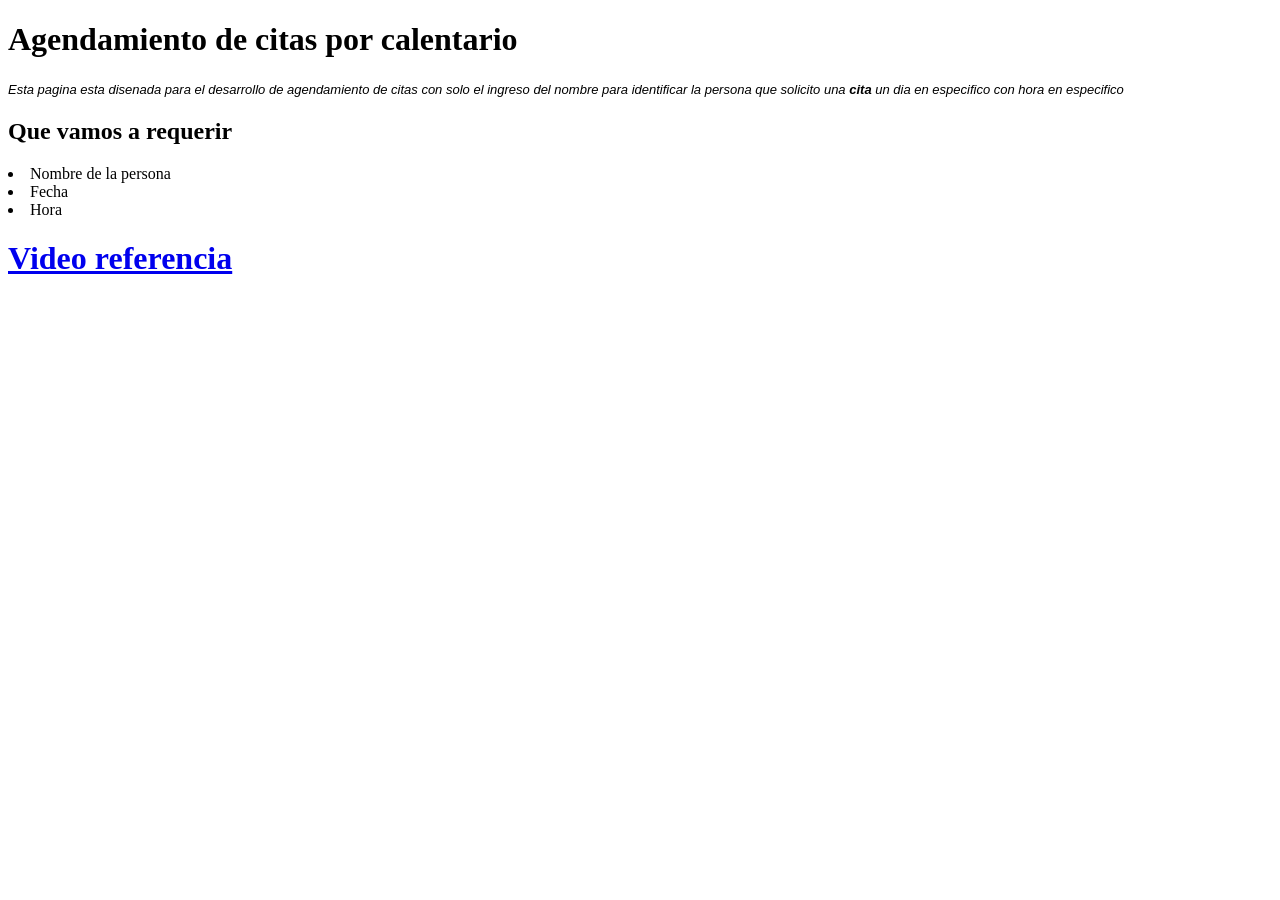
==== ejercicios/incio.html @ a445b805 "Primer commit: estructura inicial del proyecto" ====
<!DOCTYPE html>
<html>
    <head>
        <title> Agendamiento de Citas</title>
        <link rel="stylesheet" href="styles.css">
    </head>
    <body>
        <h1>Agendamiento de citas por calentario</h1>
        <p1>Esta pagina esta disenada para el desarrollo de agendamiento de citas 
            con solo el ingreso del nombre para identificar la persona que solicito
            una <b>cita</b> un dia en especifico con hora en especifico
        </p1>
        <p2>
            <h2>Que vamos a requerir</h2>
            <li>Nombre de la persona</li>
            <li>Fecha</li>
            <li>Hora</li>
        </p2>
        <h1>
            <a href="https://www.youtube.com/watch?v=ELSm-G201Ls&t=3504s">Video referencia</a>
        </h1>
    </body>
</html>
---- ejercicios/styles.css ----
p1{
    /*color:rgb(162, 255, 0);*/
    font-family: sans-serif;
    font-size:13px;
    font-weight: 200;
    font-style: italic;
}
span{
    color:red
}
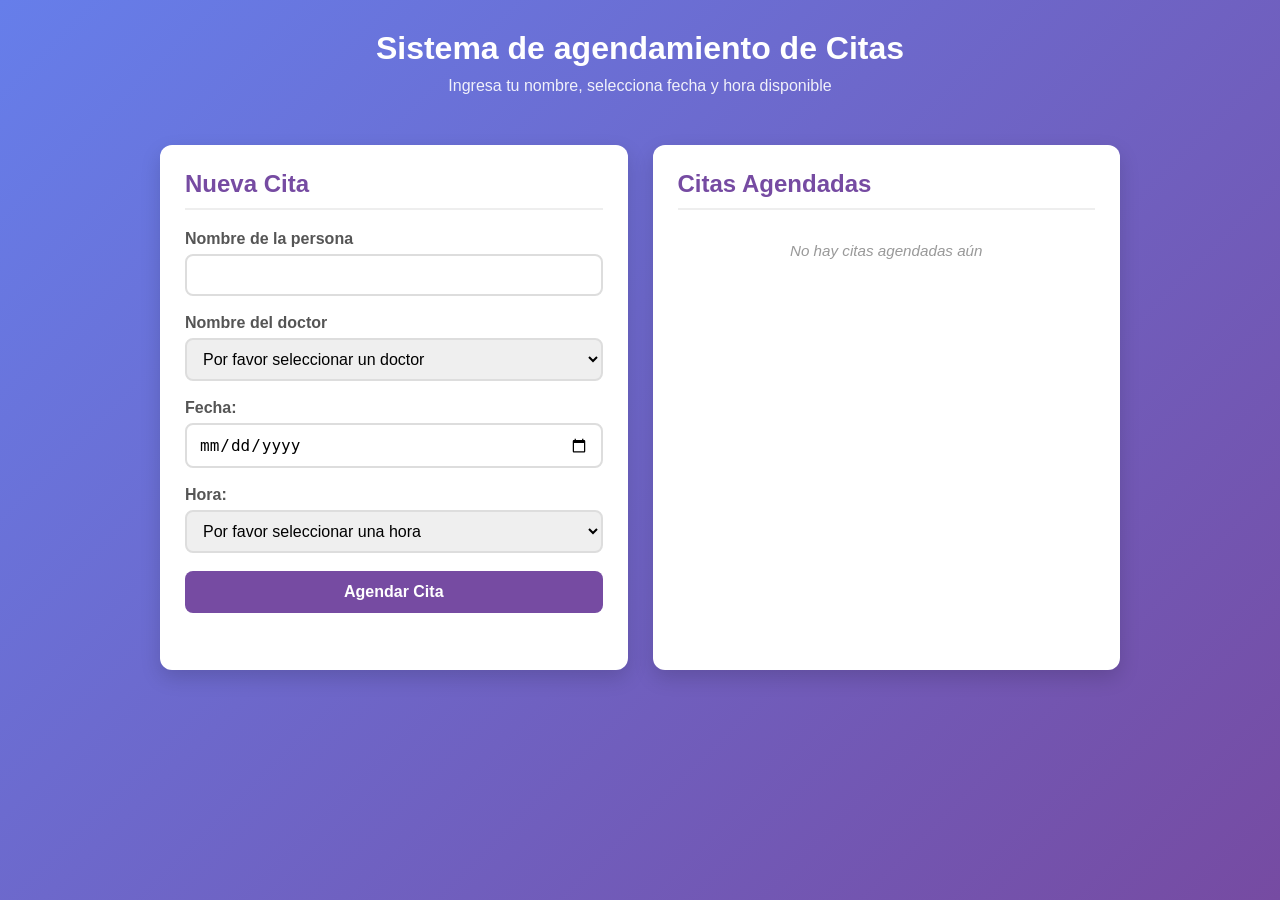
==== commit 6b680551: "Implementacion de TDA y funciones JS" ====
--- a/ejercicios/incio.html
+++ b/ejercicios/incio.html
@@ -1,23 +1,67 @@
 <!DOCTYPE html>
-<html>
+<html lang="es">
     <head>
+        <meta charset="UTF-8">
+        <meta name="viewport" content="width=device-width, initial-scale=1.0">
         <title> Agendamiento de Citas</title>
         <link rel="stylesheet" href="styles.css">
     </head>
     <body>
-        <h1>Agendamiento de citas por calentario</h1>
-        <p1>Esta pagina esta disenada para el desarrollo de agendamiento de citas 
-            con solo el ingreso del nombre para identificar la persona que solicito
-            una <b>cita</b> un dia en especifico con hora en especifico
-        </p1>
-        <p2>
-            <h2>Que vamos a requerir</h2>
-            <li>Nombre de la persona</li>
-            <li>Fecha</li>
-            <li>Hora</li>
-        </p2>
-        <h1>
-            <a href="https://www.youtube.com/watch?v=ELSm-G201Ls&t=3504s">Video referencia</a>
-        </h1>
+        <header>
+            <h1>Sistema de agendamiento de Citas</h1>
+            <p class="subtitulo">Ingresa tu nombre, selecciona fecha y hora disponible</p>
+        </header>
+        <main class="contenedor">
+            <section class="formulario">
+                <h2>Nueva Cita</h2>
+
+                <div class="campo">
+                    <label for="nombre">Nombre de la persona</label>
+                    <input type="text" id="nombre" required>
+                </div>
+
+                <div class="campo">
+                    <label for="doctor">Nombre del doctor</label>
+                    <select type="text" id="doctor" required>
+                        <option value="">Por favor seleccionar un doctor</option>
+                        <option value="Alejandro">Alejandro</option>
+                        <option value="Felipe">Felipe</option>
+                        <option value="Nicolas">Nicolas</option>
+                    </select>
+                </div>
+
+                <div class="campo">
+                    <label for="fecha">Fecha:</label>
+                    <input type="date" id="fecha" required>
+                </div>
+
+                <div class="campo">
+                    <label for="hora">Hora:</label>
+                    <select  id="hora" required>
+                        <option value="">Por favor seleccionar una hora</option>
+                        <option value="08:00">08:00 AM</option>
+                        <option value="09:00">09:00 AM</option>
+                        <option value="10:00">10:00 AM</option>
+                        <option value="11:00">11:00 AM</option>
+                        <option value="14:00">02:00 PM</option>
+                        <option value="15:00">03:00 PM</option>
+                        <option value="16:00">04:00 PM</option>
+                        <option value="17:00">05:00 PM</option>
+                    </select>
+                </div>
+
+                <button type="button" onclick="agendarCita()">Agendar Cita</button>
+                <p id="mensaje" class="mensaje"></p>
+            </section>
+
+            <!--citas agendadas-->
+            <section class="lista-citas">
+                <h2>Citas Agendadas</h2>
+                <ul id="listaCitas">
+                    <li class="vacio">No hay citas agendadas aún</li>
+            </ul>
+        </section>
+        </main>
+        <script src="script.js"></script>
     </body>
 </html>
--- a/ejercicios/styles.css
+++ b/ejercicios/styles.css
@@ -1,10 +1,139 @@
-p1{
-    /*color:rgb(162, 255, 0);*/
-    font-family: sans-serif;
-    font-size:13px;
-    font-weight: 200;
+* {
+    margin: 0;
+    padding: 0;
+    box-sizing: border-box;
+}
+body {
+    font-family: 'Segoe UI', sans-serif;
+    background: linear-gradient(135deg, #667eea 0%, #764ba2 100%);
+    min-height: 100vh;
+    color: #333;
+}
+header {
+    text-align: center;
+    padding: 30px 20px;
+    color: white;
+}
+header h1 {
+    font-size: 2rem;
+    margin-bottom: 10px;
+}
+.subtitulo {
+    font-size: 1rem;
+    opacity: 0.9;
+}
+
+.contenedor {
+    display: grid;
+    grid-template-columns: 1fr 1fr;
+    gap: 25px;
+    max-width: 1000px;
+    margin: 0 auto;
+    padding: 20px;
+}
+@media (max-width: 700px) {
+    .contenedor {
+        grid-template-columns: 1fr;
+    }
+}
+.formulario,
+.lista-citas {
+    background: white;
+    border-radius: 12px;
+    padding: 25px;
+    box-shadow: 0 8px 20px rgba(0,0,0,0.15);
+}
+h2 {
+    color: #764ba2;
+    margin-bottom: 20px;
+    border-bottom: 2px solid #eee;
+    padding-bottom: 10px;
+}
+
+.campo {
+    margin-bottom: 18px;
+}
+
+.campo label {
+    display: block;
+    margin-bottom: 6px;
+    font-weight: 600;
+    color: #555;
+}
+
+.campo input,
+.campo select {
+    width: 100%;
+    padding: 10px 12px;
+    border: 2px solid #ddd;
+    border-radius: 8px;
+    font-size: 1rem;
+    transition: border-color 0.3s;
+}
+
+.campo input:focus,
+.campo select:focus {
+    outline: none;
+    border-color: #764ba2;
+}
+
+button {
+    width: 100%;
+    padding: 12px;
+    background: #764ba2;
+    color: white;
+    border: none;
+    border-radius: 8px;
+    font-size: 1rem;
+    font-weight: 600;
+    cursor: pointer;
+    transition: background 0.3s;
+}
+
+button:hover {
+    background: #5a3780;
+}
+
+.mensaje {
+    margin-top: 12px;
+    text-align: center;
+    font-weight: 600;
+    min-height: 20px;
+}
+
+.mensaje.exito { color: #2e7d32; }
+.mensaje.error { color: #c62828; }
+
+#listaCitas {
+    list-style: none;
+}
+
+#listaCitas li {
+    background: #f5f3fa;
+    border-left: 4px solid #764ba2;
+    padding: 12px 15px;
+    margin-bottom: 10px;
+    border-radius: 6px;
+    font-size: 0.95rem;
+}
+
+#listaCitas li.vacio {
+    background: transparent;
+    border: none;
+    color: #999;
+    text-align: center;
     font-style: italic;
 }
-span{
-    color:red
+
+#listaCitas li .nombre {
+    font-weight: 700;
+    color: #764ba2;
+}
+
+footer {
+    text-align: center;
+    padding: 20px;
+    color: white;
+    opacity: 0.8;
+    font-size: 0.9rem;
 }
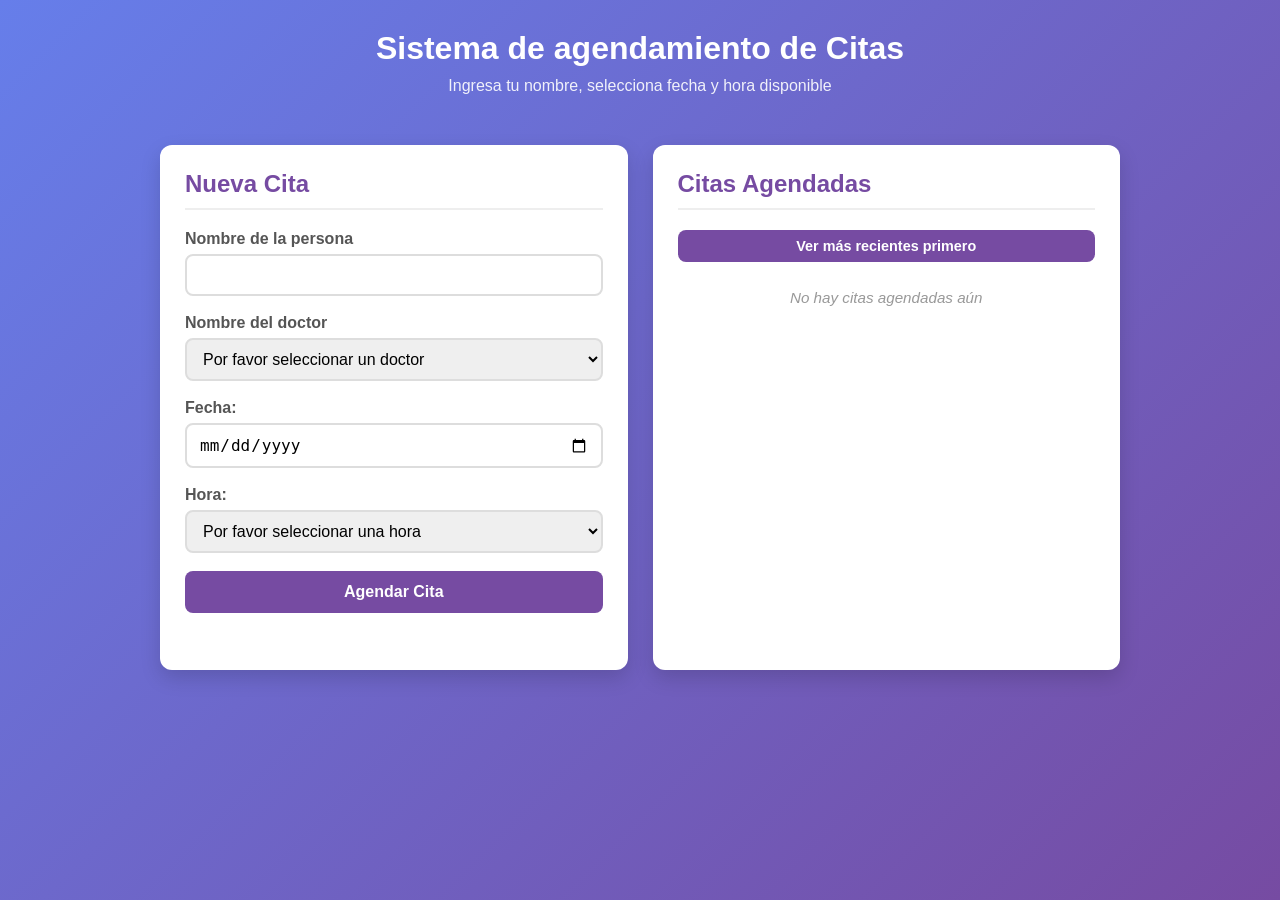
==== commit d788c31b: "Implementacion del sistema para validar la informacion, no se tenga informacion repetida, en el caso" ====
--- a/ejercicios/incio.html
+++ b/ejercicios/incio.html
@@ -22,11 +22,12 @@
 
                 <div class="campo">
                     <label for="doctor">Nombre del doctor</label>
-                    <select type="text" id="doctor" required>
+                    <select id="doctor" required>
                         <option value="">Por favor seleccionar un doctor</option>
                         <option value="Alejandro">Alejandro</option>
                         <option value="Felipe">Felipe</option>
                         <option value="Nicolas">Nicolas</option>
+                        <option value="Nicol">Nicol</option>
                     </select>
                 </div>
 
@@ -57,6 +58,9 @@
             <!--citas agendadas-->
             <section class="lista-citas">
                 <h2>Citas Agendadas</h2>
+                <div class="acciones">
+                    <button type="button" id="btnOrden" onclick="cambiarOrden()">Ver más recientes primero</button>
+                </div>
                 <ul id="listaCitas">
                     <li class="vacio">No hay citas agendadas aún</li>
             </ul>
--- a/ejercicios/styles.css
+++ b/ejercicios/styles.css
@@ -136,4 +136,33 @@
     color: white;
     opacity: 0.8;
     font-size: 0.9rem;
-}+}
+/* ---- Añadidos: acciones y botón cancelar ---- */
+.acciones {
+    display: flex;
+    gap: 10px;
+    margin-bottom: 15px;
+}
+.acciones button {
+    padding: 8px;
+    font-size: 0.9rem;
+}
+#listaCitas li {
+    display: flex;
+    justify-content: space-between;
+    align-items: center;
+    gap: 10px;
+}
+#listaCitas li.vacio {
+    display: block;
+}
+.btn-cancelar {
+    width: auto;
+    padding: 6px 10px;
+    background: #c62828;
+    font-size: 0.8rem;
+    flex-shrink: 0;
+}
+.btn-cancelar:hover {
+    background: #8e1c1c;
+}
